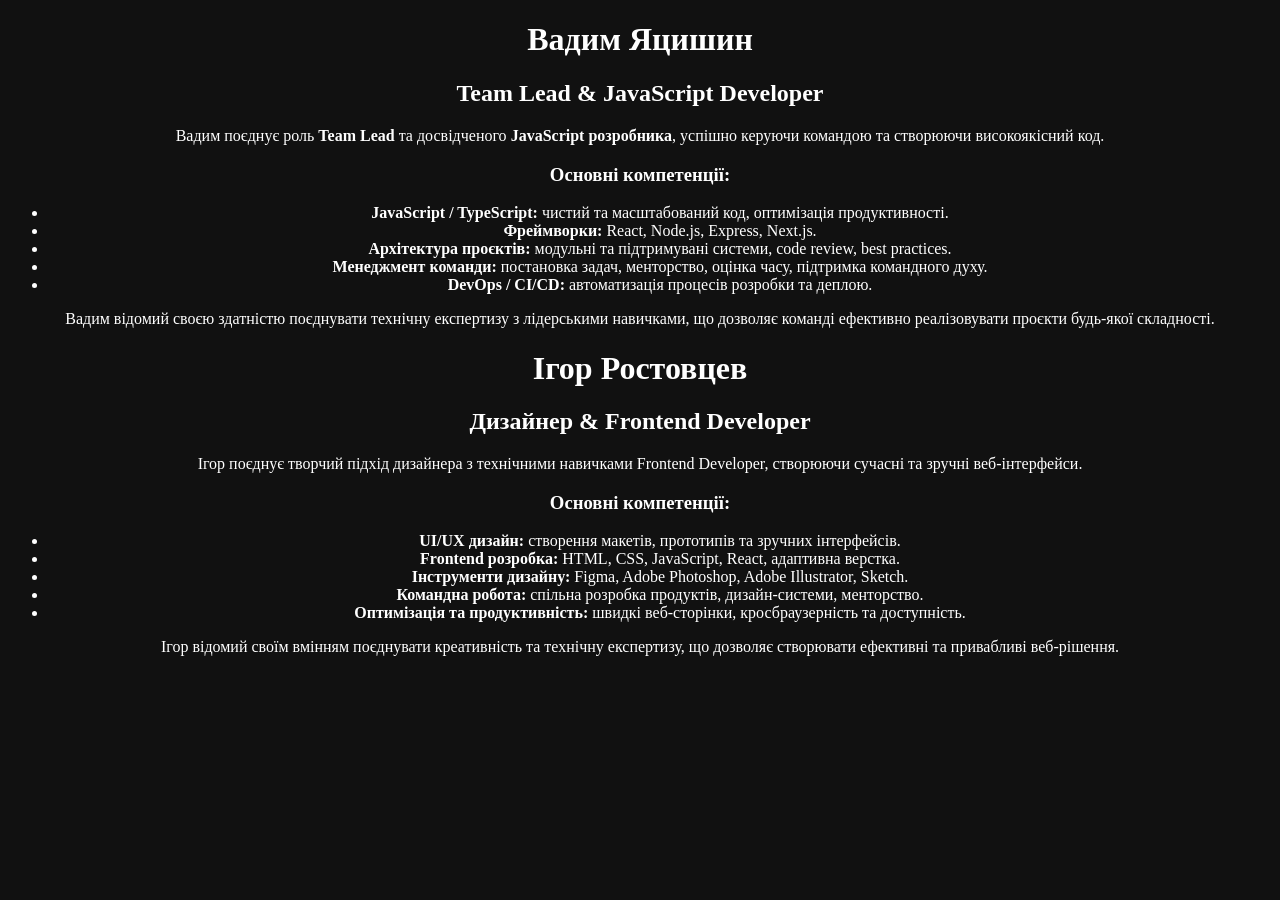
==== about.html @ 30988f94 "Create about.html with team member details Added a new HTML file with team member profiles including" ====
<!DOCTYPE html>
<html lang="en">
<head>
    <meta charset="UTF-8">
    <meta name="viewport" content="width=device-width, initial-scale=1.0">
    <title>Document</title>
    <link rel="stylesheet" href="style.css">
</head>
<body>
    <h1 class="ter">Вадим Яцишин</h1>
    <h2>Team Lead & JavaScript Developer</h2>
    
    <p>Вадим поєднує роль <strong>Team Lead</strong> та досвідченого <strong>JavaScript розробника</strong>, успішно керуючи командою та створюючи високоякісний код.</p>
    
    <h3 class="h3">Основні компетенції:</h3>
    <ul>
        <li><strong>JavaScript / TypeScript:</strong> чистий та масштабований код, оптимізація продуктивності.</li>
        <li><strong>Фреймворки:</strong> React, Node.js, Express, Next.js.</li>
        <li><strong>Архітектура проєктів:</strong> модульні та підтримувані системи, code review, best practices.</li>
        <li><strong>Менеджмент команди:</strong> постановка задач, менторство, оцінка часу, підтримка командного духу.</li>
        <li><strong>DevOps / CI/CD:</strong> автоматизація процесів розробки та деплою.</li>
    </ul>

    <p>Вадим відомий своєю здатністю поєднувати технічну експертизу з лідерськими навичками, що дозволяє команді ефективно реалізовувати проєкти будь-якої складності.</p>
     <h1 class="teror">Ігор Ростовцев</h1>
    <h2>Дизайнер & Frontend Developer</h2>
    
    <p>Ігор поєднує творчий підхід дизайнера з технічними навичками Frontend Developer, створюючи сучасні та зручні веб-інтерфейси.</p>
    
    <h3 class="ded">Основні компетенції:</h3>
    <ul>
        <li><strong>UI/UX дизайн:</strong> створення макетів, прототипів та зручних інтерфейсів.</li>
        <li><strong>Frontend розробка:</strong> HTML, CSS, JavaScript, React, адаптивна верстка.</li>
        <li><strong>Інструменти дизайну:</strong> Figma, Adobe Photoshop, Adobe Illustrator, Sketch.</li>
        <li><strong>Командна робота:</strong> спільна розробка продуктів, дизайн-системи, менторство.</li>
        <li><strong>Оптимізація та продуктивність:</strong> швидкі веб-сторінки, кросбраузерність та доступність.</li>
    </ul>

    <p>Ігор відомий своїм вмінням поєднувати креативність та технічну експертизу, що дозволяє створювати ефективні та привабливі веб-рішення.</p>
</body>
</html>
---- style.css ----
body {
            font-family: Arial;
            background: #111;
            color: white;
            text-align: center;
             font-family:  "ans-serif";
     
        }

        input {
            padding: 10px;
            width: 250px;
            border-radius: 10px;
            border: none;
        }

        button {
            padding: 10px;
            border-radius: 10px;
            border: none;
            background: orange;
            cursor: pointer;
        }

        .movies {
            display: flex;
            flex-wrap: wrap;
            justify-content: center;
            margin-top: 20px;
        }

        .movie {
            background: #222;
            margin: 10px;
            padding: 10px;
            border-radius: 10px;
            width: 200px;
             font-family: "Times New Roman";
        }

        img {
            width: 100%;
            border-radius: 10px;
        }
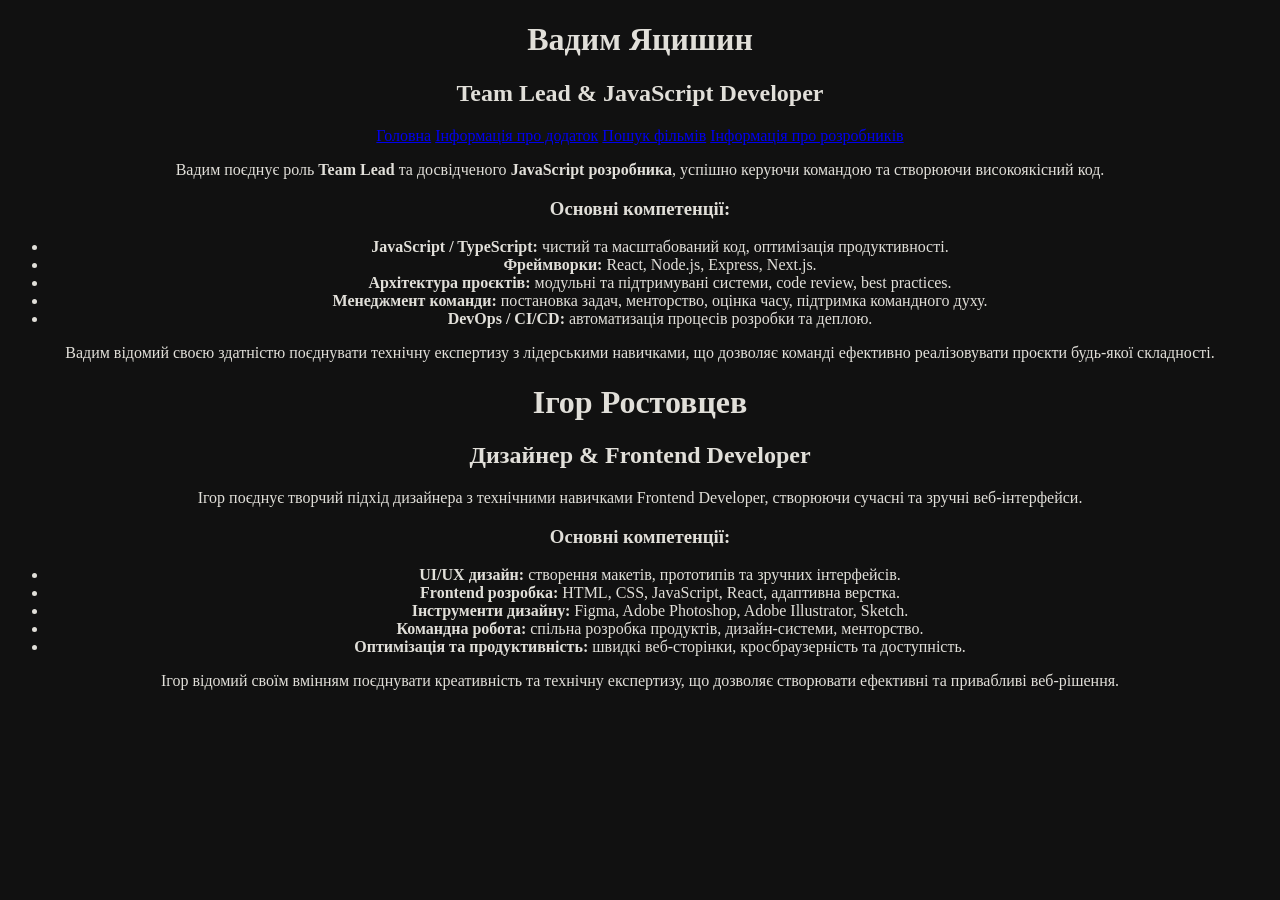
==== commit 2ca61cc2: "Update about.html" ====
--- a/about.html
+++ b/about.html
@@ -9,7 +9,12 @@
 <body>
     <h1 class="ter">Вадим Яцишин</h1>
     <h2>Team Lead & JavaScript Developer</h2>
-    
+      <nav>
+            <a href="index.html">Головна</a>
+            <a href="info.html">Інформація про додаток</a>
+            <a href="main.html">Пошук фільмів</a>
+            <a href="about.html">Інформація про розробників</a>
+        </nav>
     <p>Вадим поєднує роль <strong>Team Lead</strong> та досвідченого <strong>JavaScript розробника</strong>, успішно керуючи командою та створюючи високоякісний код.</p>
     
     <h3 class="h3">Основні компетенції:</h3>
--- a/style.css
+++ b/style.css
@@ -1,11 +1,10 @@
 
         body {
-            font-family: Arial;
+            font-family: ans-serif;
             background: #111;
-            color: white;
+            color: rgb(225, 223, 217);
             text-align: center;
-             font-family:  "ans-serif";
-     
+     font-size: 34;
         }
 
         input {
@@ -43,6 +42,21 @@
             width: 100%;
             border-radius: 10px;
         }
+.nav-btn {
+    display: inline-block;
+    padding: 10px 20px;
+    margin: 5px;
+    background-color: #4CAF50;
+    color: white;
+    text-decoration: none;
+    border-radius: 8px;
+    font-size: 16px;
+    transition: 0.3s;
+}
+
+.nav-btn:hover {
+    background-color: #45a049;
+}
        
         
-      +      
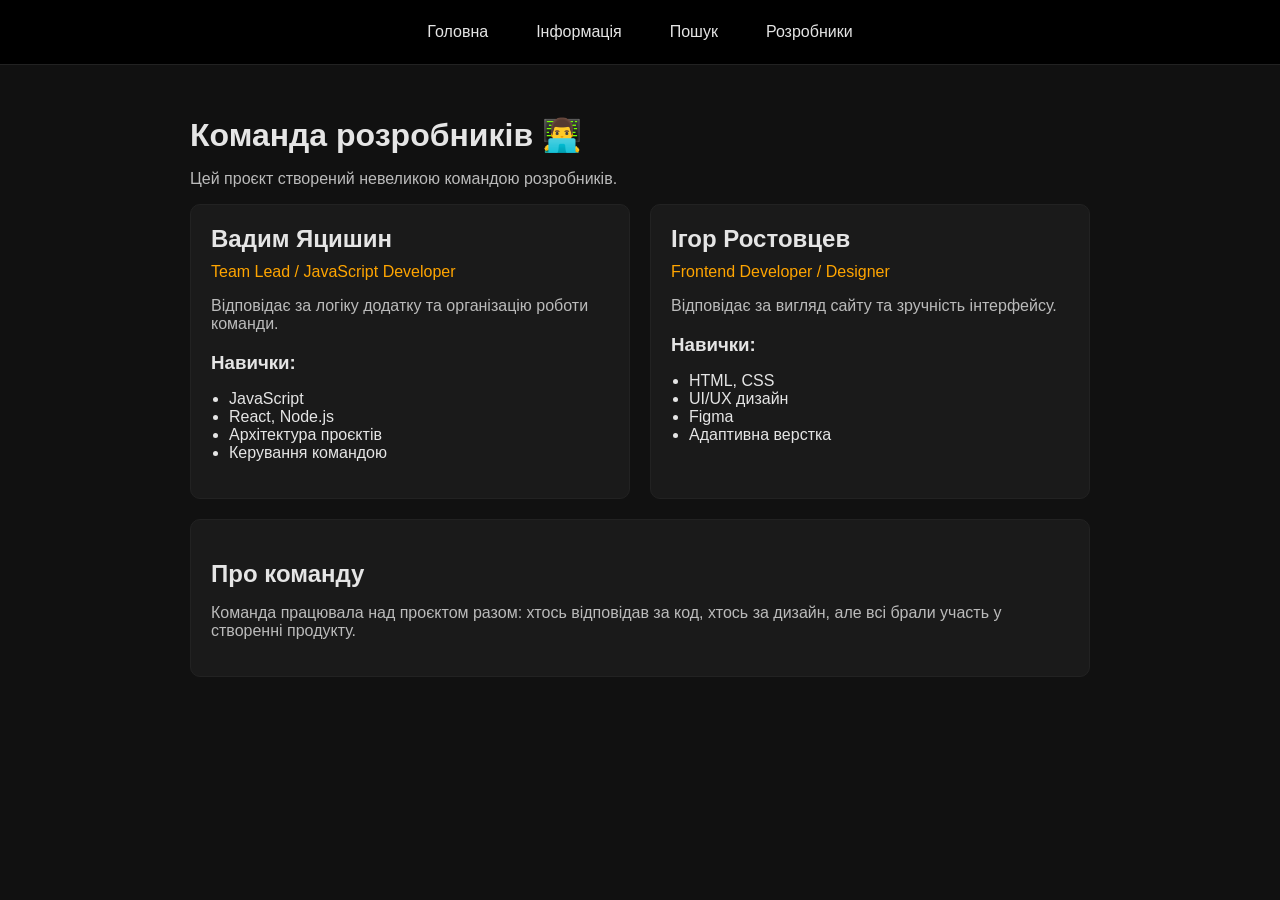
==== commit 2601ee9b: "add new files" ====
--- a/about.html
+++ b/about.html
@@ -1,46 +1,74 @@
 <!DOCTYPE html>
-<html lang="en">
+<html lang="uk">
 <head>
     <meta charset="UTF-8">
-    <meta name="viewport" content="width=device-width, initial-scale=1.0">
-    <title>Document</title>
+    <title>Розробники</title>
     <link rel="stylesheet" href="style.css">
 </head>
+
 <body>
-    <h1 class="ter">Вадим Яцишин</h1>
-    <h2>Team Lead & JavaScript Developer</h2>
-      <nav>
-            <a href="index.html">Головна</a>
-            <a href="info.html">Інформація про додаток</a>
-            <a href="main.html">Пошук фільмів</a>
-            <a href="about.html">Інформація про розробників</a>
-        </nav>
-    <p>Вадим поєднує роль <strong>Team Lead</strong> та досвідченого <strong>JavaScript розробника</strong>, успішно керуючи командою та створюючи високоякісний код.</p>
-    
-    <h3 class="h3">Основні компетенції:</h3>
-    <ul>
-        <li><strong>JavaScript / TypeScript:</strong> чистий та масштабований код, оптимізація продуктивності.</li>
-        <li><strong>Фреймворки:</strong> React, Node.js, Express, Next.js.</li>
-        <li><strong>Архітектура проєктів:</strong> модульні та підтримувані системи, code review, best practices.</li>
-        <li><strong>Менеджмент команди:</strong> постановка задач, менторство, оцінка часу, підтримка командного духу.</li>
-        <li><strong>DevOps / CI/CD:</strong> автоматизація процесів розробки та деплою.</li>
-    </ul>
 
-    <p>Вадим відомий своєю здатністю поєднувати технічну експертизу з лідерськими навичками, що дозволяє команді ефективно реалізовувати проєкти будь-якої складності.</p>
-     <h1 class="teror">Ігор Ростовцев</h1>
-    <h2>Дизайнер & Frontend Developer</h2>
-    
-    <p>Ігор поєднує творчий підхід дизайнера з технічними навичками Frontend Developer, створюючи сучасні та зручні веб-інтерфейси.</p>
-    
-    <h3 class="ded">Основні компетенції:</h3>
-    <ul>
-        <li><strong>UI/UX дизайн:</strong> створення макетів, прототипів та зручних інтерфейсів.</li>
-        <li><strong>Frontend розробка:</strong> HTML, CSS, JavaScript, React, адаптивна верстка.</li>
-        <li><strong>Інструменти дизайну:</strong> Figma, Adobe Photoshop, Adobe Illustrator, Sketch.</li>
-        <li><strong>Командна робота:</strong> спільна розробка продуктів, дизайн-системи, менторство.</li>
-        <li><strong>Оптимізація та продуктивність:</strong> швидкі веб-сторінки, кросбраузерність та доступність.</li>
-    </ul>
+<header>
+    <nav class="nav">
+        <a href="index.html">Головна</a>
+        <a href="info.html">Інформація</a>
+        <a href="main.html">Пошук</a>
+        <a href="about.html">Розробники</a>
+    </nav>
+</header>
 
-    <p>Ігор відомий своїм вмінням поєднувати креативність та технічну експертизу, що дозволяє створювати ефективні та привабливі веб-рішення.</p>
+<main>
+
+<h1>Команда розробників 👨‍💻</h1>
+<p>Цей проєкт створений невеликою командою розробників.</p>
+
+<div class="dev-grid">
+
+    <div class="dev-card">
+        <h2>Вадим Яцишин</h2>
+        <div class="dev-role">Team Lead / JavaScript Developer</div>
+        
+        <p>
+            Відповідає за логіку додатку та організацію роботи команди.
+        </p>
+
+        <h3>Навички:</h3>
+        <ul>
+            <li>JavaScript</li>
+            <li>React, Node.js</li>
+            <li>Архітектура проєктів</li>
+            <li>Керування командою</li>
+        </ul>
+    </div>
+
+    <div class="dev-card">
+        <h2>Ігор Ростовцев</h2>
+        <div class="dev-role">Frontend Developer / Designer</div>
+        
+        <p>
+            Відповідає за вигляд сайту та зручність інтерфейсу.
+        </p>
+
+        <h3>Навички:</h3>
+        <ul>
+            <li>HTML, CSS</li>
+            <li>UI/UX дизайн</li>
+            <li>Figma</li>
+            <li>Адаптивна верстка</li>
+        </ul>
+    </div>
+
+</div>
+
+<div class="card">
+    <h2>Про команду</h2>
+    <p>
+        Команда працювала над проєктом разом: хтось відповідав за код,
+        хтось за дизайн, але всі брали участь у створенні продукту.
+    </p>
+</div>
+
+</main>
+
 </body>
-</html>
+</html>
--- a/style.css
+++ b/style.css
@@ -1,62 +1,135 @@
-
-        body {
-            font-family: ans-serif;
-            background: #111;
-            color: rgb(225, 223, 217);
-            text-align: center;
-     font-size: 34;
-        }
-
-        input {
-            padding: 10px;
-            width: 250px;
-            border-radius: 10px;
-            border: none;
-        }
-
-        button {
-            padding: 10px;
-            border-radius: 10px;
-            border: none;
-            background: orange;
-            cursor: pointer;
-        }
-
-        .movies {
-            display: flex;
-            flex-wrap: wrap;
-            justify-content: center;
-            margin-top: 20px;
-        }
-
-        .movie {
-            background: #222;
-            margin: 10px;
-            padding: 10px;
-            border-radius: 10px;
-            width: 200px;
-             font-family: "Times New Roman";
-        }
-
-        img {
-            width: 100%;
-            border-radius: 10px;
-        }
-.nav-btn {
-    display: inline-block;
-    padding: 10px 20px;
-    margin: 5px;
-    background-color: #4CAF50;
-    color: white;
-    text-decoration: none;
-    border-radius: 8px;
-    font-size: 16px;
-    transition: 0.3s;
+body {
+    font-family: Arial, sans-serif;
+    background: #111;
+    color: #e5e5e5;
+    margin: 0;
 }
 
-.nav-btn:hover {
-    background-color: #45a049;
+/* НАВІГАЦІЯ */
+.nav {
+    background: #000;
+    padding: 15px;
+    display: flex;
+    justify-content: center;
+    gap: 20px;
+    border-bottom: 1px solid #222;
 }
-       
-        
-      
+
+.nav a {
+    color: #e5e5e5;
+    text-decoration: none;
+    padding: 8px 14px;
+    border-radius: 6px;
+    transition: 0.2s;
+}
+
+.nav a:hover {
+    background: #222;
+}
+
+/* ОСНОВА */
+main {
+    max-width: 900px;
+    margin: auto;
+    padding: 30px 20px;
+}
+
+/* КАРТКИ */
+.card {
+    background: #1a1a1a;
+    padding: 20px;
+    border-radius: 10px;
+    margin-top: 20px;
+    border: 1px solid #222;
+}
+
+/* HERO */
+.hero {
+    text-align: center;
+}
+
+.hero img {
+    width: 100%;
+    max-width: 500px;
+    border-radius: 10px;
+}
+
+/* ТЕКСТ */
+h1, h2, h3 {
+    margin-bottom: 10px;
+}
+
+p {
+    color: #bbb;
+}
+
+/* ПОШУК */
+input {
+    padding: 10px;
+    width: 250px;
+    border-radius: 8px;
+    border: none;
+}
+
+button {
+    padding: 10px 15px;
+    border-radius: 8px;
+    border: none;
+    background: orange;
+    cursor: pointer;
+}
+
+button:hover {
+    background: darkorange;
+}
+
+/* ФІЛЬМИ */
+.movies {
+    display: flex;
+    flex-wrap: wrap;
+    justify-content: center;
+    gap: 12px;
+    margin-top: 20px;
+}
+
+.movies div {
+    background: #1a1a1a;
+    padding: 10px;
+    border-radius: 10px;
+    width: 200px;
+    border: 1px solid #222;
+}
+
+.movies img {
+    width: 100%;
+    border-radius: 10px;
+}
+
+/* РОЗРОБНИКИ */
+.dev-grid {
+    display: flex;
+    gap: 20px;
+    flex-wrap: wrap;
+}
+
+.dev-card {
+    background: #1a1a1a;
+    border: 1px solid #222;
+    border-radius: 10px;
+    padding: 20px;
+    flex: 1;
+    min-width: 250px;
+}
+
+.dev-card h2 {
+    margin-top: 0;
+}
+
+.dev-role {
+    color: orange;
+    margin-bottom: 10px;
+}
+
+.dev-card ul {
+    padding-left: 18px;
+}
